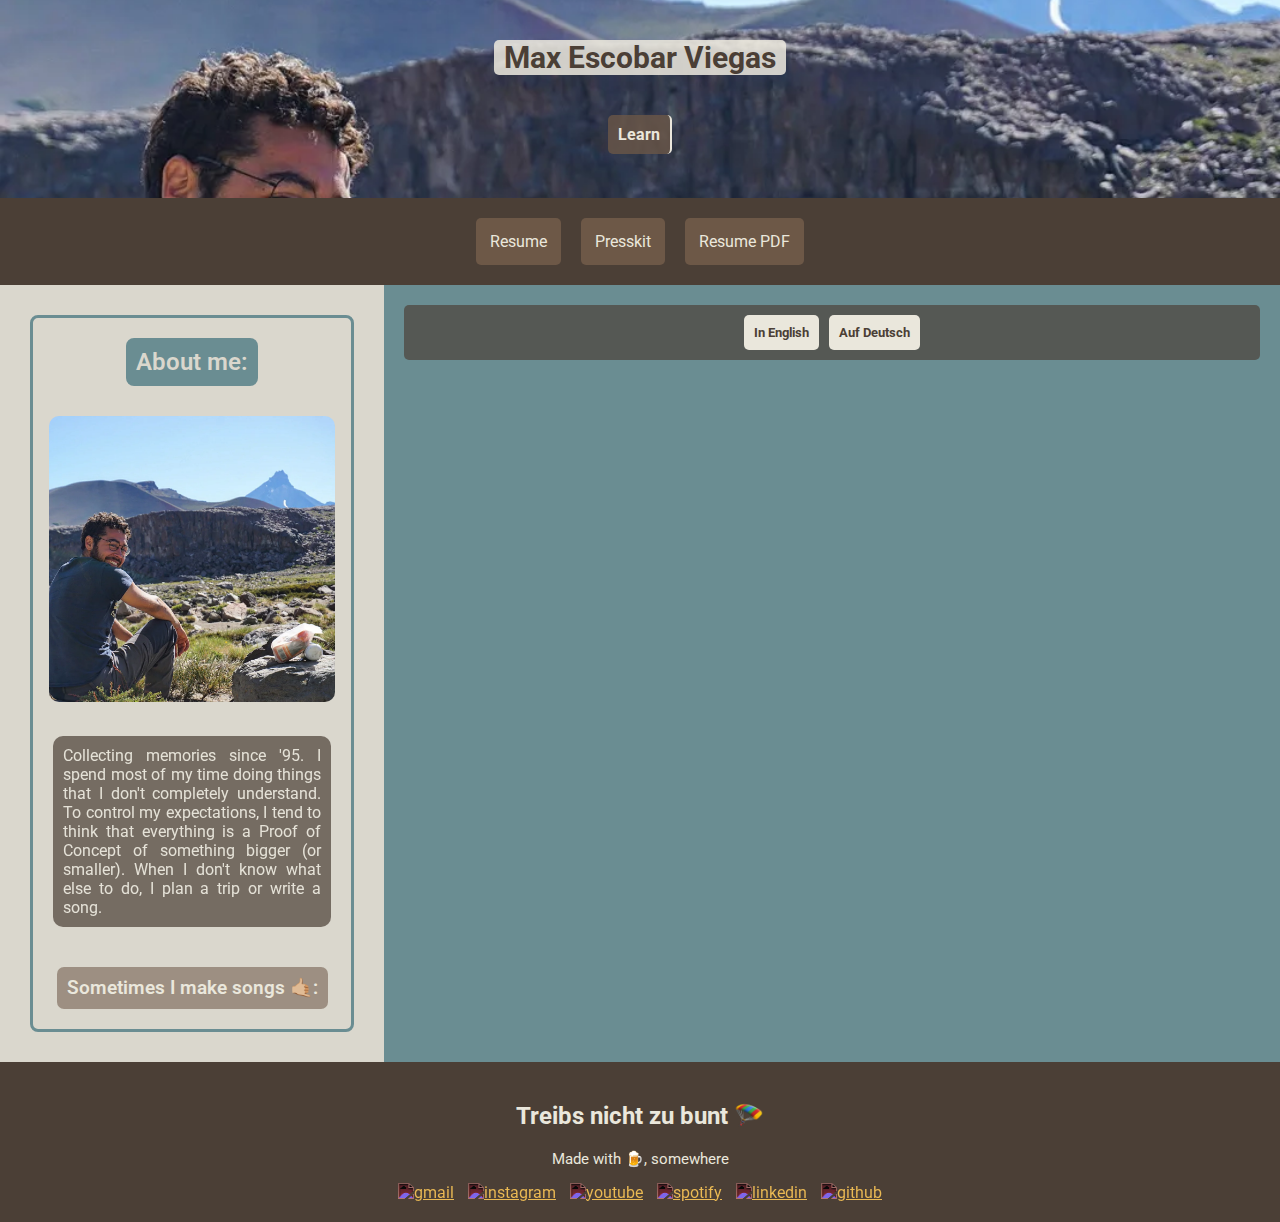
==== download_cv.html @ 4027d504 "chore: one style" ====
<!DOCTYPE html>
<html lang="en">
<head>
<title>Max Escobar Viegas</title>
<meta charset="UTF-8">
<meta name="viewport" content="width=device-width, initial-scale=1">
<meta name="keywords" content="portfolio-website" />
<link rel="stylesheet" href="styles.css" />
<script type="text/javascript" src="scripts.js"></script>
<script src="https://ajax.googleapis.com/ajax/libs/jquery/3.6.0/jquery.min.js"></script>
<script src="https://cdnjs.cloudflare.com/ajax/libs/pdfobject/2.2.8/pdfobject.min.js"></script>
<link href="https://fonts.googleapis.com/css2?family=Poppins:wght@200;600&family=Roboto:wght@200;400;600&display=swap" rel="stylesheet">
<link rel="icon" type="image/png" href="images/favicon.png">

</head>
<body>

  <div class="header">
    <h1>Max Escobar Viegas</h1>
    <div class="typing-container">
      <h3 id="typing-effect"></h3>
    </div>
  </div>

<nav class="navbar">
  <a href="index.html">Resume</a>
  <a href="maxiboy.html">Presskit</a>
  <a href="download_cv.html" class="right">Resume PDF</a>
</nav>

<div class="row">
  <div class="side">
    <div class="about_border">
    <h2>About me:</h2>
    <img class="smallimg" src="images/image_2.jpg" alt="Memory Collecting">
    <p>Collecting memories since '95. I spend most of my time doing things that I don't completely understand. To control my expectations, I tend to think that everything is a Proof of Concept of something bigger (or smaller). When I don't know what else to do, I plan a trip or write a song.</p>
    <h3>Sometimes I make songs 🤙🏼:</h3>

    <div class="interesting-stuff"></div>
    </div>
  </div>

  <div class="main">

    <div class="buttons_bar">
      <a class="btn_cv" id="eng" onclick="showButtonDivCV(this.className, this.id)">In English</a>
      <a class="btn_cv" id="de" onclick="showButtonDivCV(this.className, this.id)">Auf Deutsch</a>
    </div>

    <div class=cv id="eng">
    <script> embedPDF("cv_eng","cv")</script>     
    </div>
    <div class=cv id="de" hidden="hidden">
      <script> embedPDF("cv_deutsch","cv")</script>     
    </div>
    
</div>
</div>

<div class="footer">
  <h2>Treibs nicht zu bunt 🪂</h2>
  <p>Made with 🍺, somewhere</p>
  <a href="mailto:maxescovi@gmail.com" ><img src="https://cdn.jsdelivr.net/npm/simple-icons@v6/icons/gmail.svg" alt="gmail"></a>
  <a href="https://www.instagram.com/perro_flac0/?hl=es-la"><img src="https://cdn.jsdelivr.net/npm/simple-icons@v6/icons/instagram.svg" alt="instagram"></a>
  <a href="https://www.youtube.com/@maxiboy_cl"><img src="https://cdn.jsdelivr.net/npm/simple-icons@v6/icons/youtube.svg" alt="youtube"></a> 
  <a href="https://open.spotify.com/artist/7IsZ5eyceLzv0kOqFrvGNN?dl_branch=1&nd=1&dlsi=f63c96f75f6a48fa"><img src="https://cdn.jsdelivr.net/npm/simple-icons@v6/icons/spotify.svg" alt="spotify"></a> 
  <a href="https://www.linkedin.com/in/maximiliano-escobar-viegas-118804136"><img src="https://cdn.jsdelivr.net/npm/simple-icons@v6/icons/linkedin.svg" alt="linkedin"></a> 
  <a href="https://github.com/elmaxiboy"><img src="https://cdn.jsdelivr.net/npm/simple-icons@v6/icons/github.svg" alt="github"></a>



  
</div>


</body>
</html>
---- styles.css ----
:root {
  --snapshot-amount-big: 2;
  --snapshot-amount-small: 1;
}


* {
  box-sizing: border-box;
}



body {
  margin: 0;
  background-color: #EAE7DC; /* Light Sand Beige */
  color: #4B3F36; /* Earthy Brown text color */
  font-family: 'Roboto';
  font-weight: 400;
}

/* HEADER */

.header {
  
  text-align: center; 
  color: #EAE7DC;
  position: relative;
  background-image: url("images/image_2.jpg");
  background-size: cover;
  background-position:35% 35%;
  background-repeat: no-repeat;
  padding: 20px;
  animation: moveBackground 30s ease-in-out infinite alternate;
 
}


@keyframes moveBackground {
  0% {
    background-position: 35% 0%;
  }
  100% {
    background-position: 35% 100%;
  }
}

.header h1 {
  font-size: 30px;
  position: relative; /* Position the text above the image */
  background-color: #eae7dcde;
  color: #4B3F36;
  display: inline-block;
  border-radius: 5px;
  margin: 20px 0;
  padding-inline: 10px;
}

.header h3 {
  color:#EAE7DC;
  background-color:#6d5847c5;
  display: inline-block;
  border-radius: 5px;
  padding-inline: 10px;
  font-weight: bold
;
}


@keyframes blink-caret {
  from, to { border-color: transparent; }
  50% { border-color: #302822; }
}

#typing-effect {
  font-size: 16px;
  white-space: nowrap;
  overflow: hidden;
  border-right: 2px solid; /* Blinking caret */
  animation: blink-caret 0.75s step-end infinite; /* Only the blinking caret */
}

/* NAV BAR */

.navbar {
  display: flex;
  justify-content: center;
  background-color: #4B3F36; 
  padding: 10px; /* Spacing for breathing room */
 
}


.navbar a {
  display: flex; /* Use flexbox layout */
  text-align: center;
  align-items: center; /* Center text vertically */
  color: #EAE7DC; /* Light Sand Beige */
  padding: 14px 14px; /* Padding for clickable area */
  text-decoration: none; /* Remove text underline */
  transition: background-color 0.3s ease; /* Smooth hover effect */
  border-radius: 5px; /* Rounded corners */
  margin: 10px 10px; /* Space between elements */
  background-color: #6d5847; /* Background color */
  height: auto; /* Ensure it adjusts properly */
  width: auto; /* Flexible width */
}

.navbar a:active {
  transform: translateY(0); /* Reset lift on click */
  background-color: #3f352d; ; /* Even darker shade when clicked */
}

.navbar a:hover {
  transform: translateY(-3px);
  background-color: #685444de; 
}

.buttons_bar {
  padding: 5px 5px; /* Optional: add some padding */
  background-color:#4b3f36ab; /* Optional: background color to match your palette */
  border-radius: 5px;
  color: #4B3F36; /* Light Sand Beige */
  justify-content: center;
  display:flex;
}

.btn_personal {
  background-color: #EAE7DC; /* Forest Green */
  color: #4B3F36; /* Light Sand Beige */
  font-size: 13px; /* Font size */
  border-radius: 5px; /* Smooth button edges */
  cursor: pointer; /* Hand cursor on hover */
  transition: background-color 0.3s ease, transform 0.3s ease; /* Smooth hover and active effect */
  text-decoration: none;
  padding: 10px 10px;
  margin: 5px;
  font-weight: bold;
  

}

.btn_personal:hover {
  background-color: #dddacf; /* Dark Moss Green */
  transform: translateY(-3px); /* Slight lift on hover */
  text-decoration: underline;
  color: #4B3F36;
}

.btn_personal:active {
  transform: translateY(0); /* Reset lift on click */
}

.btn_cv {
  background-color: #EAE7DC; /* Forest Green */
  color: #4B3F36; /* Light Sand Beige */
  font-size: 13px; /* Font size */
  border-radius: 5px; /* Smooth button edges */
  cursor: pointer; /* Hand cursor on hover */
  transition: background-color 0.3s ease, transform 0.3s ease; /* Smooth hover and active effect */
  text-decoration: none;
  padding: 10px 10px;
  margin: 5px;
  font-weight: bold;
  

}

.btn_cv:hover {
  background-color: #dddacf; /* Dark Moss Green */
  transform: translateY(-3px); /* Slight lift on hover */
  text-decoration: underline;
  color: #4B3F36;
}

.btn_cv:active {
  transform: translateY(0); /* Reset lift on click */
}

.profile-wrapper {
  position: absolute;
  top: 50%;
  left: 10%;
  transform: translate(-50%, -50%);
}


.row {
  display: flex;
  flex-wrap: wrap;
  margin: 0;

}

.about_border{
  border:3px solid #6A8D92;
  margin: 10px;
  border-radius: 8px;
}

.side {
  flex: 30%;
  display: flex;
  flex-direction: column;
  text-align: center;
  background-color: #DAD7CD; /* Soft Stone Gray */ 
  color: #4B3F36; /* Earthy Brown text */
  padding: 20px;
}

.side p{
  text-align: justify;
  background-color: #4B3F36;
  opacity: 70%;
  border-radius: 10px;
  color:#EAE7DC;
  padding: 10px;
  margin: 20px;
}

.side h2,h3{
  background-color: #6A8D92;
  border-radius: 8px;
  font-weight: 600;
  padding: 10px;
  display: inline-block;
  color: #DAD7CD;
}

.interesting-stuff{
  text-align: center;
}
.main {
  display: flex;
  flex-direction: column;
  flex: 70%;
  background-color: #6A8D92; /* Mountain Blue */
  padding: 20px;
  color: #EAE7DC;
  
}

.personal_border{
  border: 3px solid #3028229a;
  margin: 10px;
  border-radius: 8px;
}

.personal_border a{
  color: #4B3F36;
}

.personal_border a:hover {
  color:#DAD7CD; /* Color when hovered over */
}

.personal_border a:visited {
  color:#6A8D92; /* Color of visited links */
}


.div_personal{
  text-align: center;
  flex-direction: column;
}

.div_personal h2,h5{
  display: inline-block;

}

.div_personal h2,h3 {
  color: #EAE7DC; 
  background-color:#6d58478f;
  border-radius: 7px ;
  padding: 10px;
  margin: 20px;
}

.div_personal h5 {
  color: #EAE7DC; 
  background-color: #c79c2f7a;
  padding: 10px;
  border-radius: 7px;
  margin: 20px;

}

.div_personal p {
  opacity: 80%;
  background-color: #EAE7DC; /* Make the text a subtle blue */
  color:#4B3F36;
  border: none;
  border-radius: 7px;
  padding: 20px;
  margin: 20px;
  text-align: justify;

}


.smallimg, .youtube-thumbnail {
  width: 90%;
  border-radius: 10px;
  margin: 10px;
}
.video-title{
  color: #EAE7DC; /* Make the text a subtle blue */
  background-color: #6d58478f;
  padding: 10px;
  border-radius: 7px;
  margin: 20px;
  display: inline-flex;
  justify-content: center;

}

.footer {
  padding: 20px;
  text-align: center;
  background-color: #4B3F36; /* Deep Earth Brown */
  color: #EAE7DC;
}

.footer img{
  width: 35px;
  height: 35px;
  filter: invert(100%) sepia(44%) saturate(339%) hue-rotate(315deg) brightness(96%) contrast(92%);
}
.footer a{
margin: 5px;
}
.footer p{
  font-size: 15px;
}




.language p{
  align-items: center;
  padding: 20px;
  text-align: center;
  margin-inline: 50px;
}

.cv, .de, .eng, .presskit {

width: 100%;
height: 100%;

;
} 

/* Icons container */
.skills-container {
  display: flex;
  flex-wrap: wrap;
  justify-content: center;
  gap: 20px;
  margin-top: 20px;
  margin-bottom: 20px;
}

/* Brown colored icons */
.skill-logo {
  width: 60px;
  height: 60px;
  filter: invert(89%) sepia(2%) saturate(993%) hue-rotate(350deg) brightness(111%) contrast(84%);
  transition: transform 0.5s ease; /* Smooth transition for movement */
}

/* Icon hover effect */
.skill-logo:hover {
  transform: rotate(20deg) scale(1.1); /* Rotate and enlarge on hover */
  cursor: pointer;
}

/* Keyframes for icon shuffling/movement */
@keyframes shuffleIcons {
  0%, 100% { transform: translateY(0); }
  50% { transform: translateY(-10px); }
}

/* Apply animation to the skill logos */
.skills-container img {
  animation: shuffleIcons 3s ease-in-out infinite;
}

/* Randomize animation delay so they don't move simultaneously */
.skills-container img:nth-child(1) { animation-delay: 0s; }
.skills-container img:nth-child(2) { animation-delay: 0.2s; }
.skills-container img:nth-child(3) { animation-delay: 0.4s; }
.skills-container img:nth-child(4) { animation-delay: 0.6s; }
.skills-container img:nth-child(5) { animation-delay: 0.8s; }
.skills-container img:nth-child(6) { animation-delay: 1s; }
.skills-container img:nth-child(7) { animation-delay: 1.2s; }
.skills-container img:nth-child(8) { animation-delay: 1.4s; }
.skills-container img:nth-child(9) { animation-delay: 1.6s; }
.skills-container img:nth-child(10) { animation-delay: 1.8s; }
.skills-container img:nth-child(11) { animation-delay: 2.0s; }

/* Media query for tablets and medium screens (max-width: 1000px) */
@media (max-width: 900px) {
  .skill-logo {
    width: 45px;
    height: 45px;
  }
  .skills-container {
    gap: 10px;
  }
  .smallimg, .youtube-thumbnail {
    width: 85%;
  }

  .row {
    flex-direction: column-reverse;
    
  }

  .header h1{
    font-size: 25px;
  }

  .header h3{
    font-size: 15px;
  }
  .buttons_bar{
    flex-direction: column;
    align-items: center;
  }
  .btn_personal{
    display: flex;
    width: 100%;
    height: 100%;
    padding: 10px 10px;
    text-align: center;
    justify-content: center; /* Horizontally center the text */
    align-items: center; 
    margin-inline: 10px;
    
  }
  .side{
    display: flex;
    flex-direction: column;
    align-items: center; 
    text-align: center;


  }

}
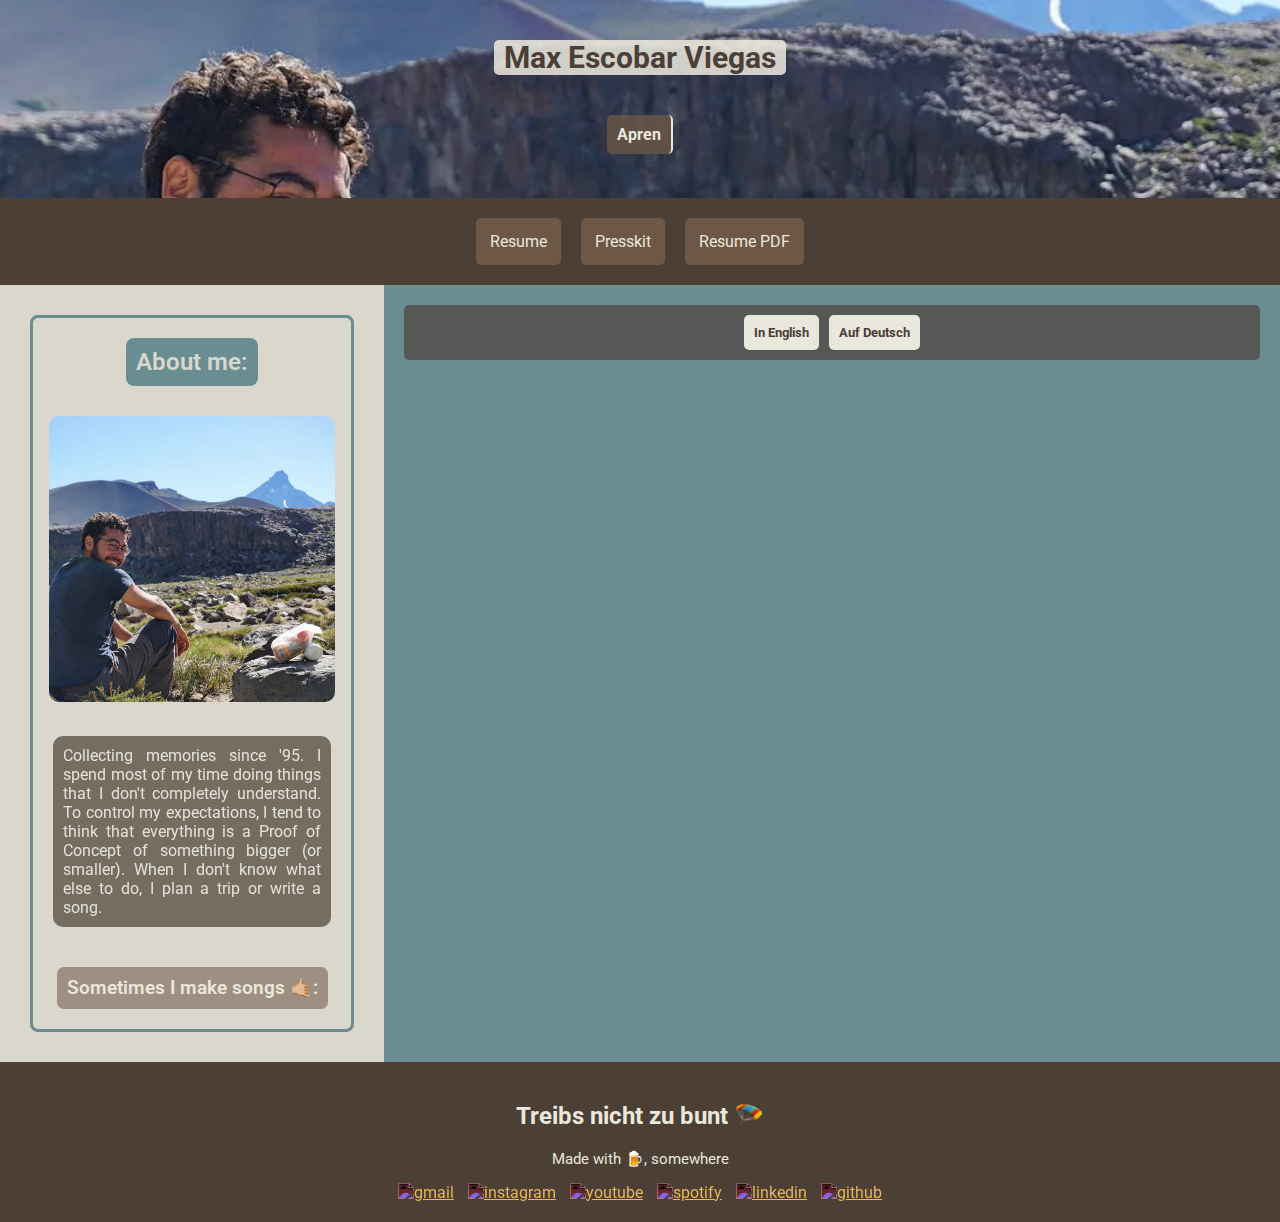
==== commit 933ed81b: "chore: test cv embed" ====
--- a/download_cv.html
+++ b/download_cv.html
@@ -43,15 +43,15 @@
   <div class="main">
 
     <div class="buttons_bar">
-      <a class="btn_cv" id="eng" onclick="showButtonDivCV(this.className, this.id)">In English</a>
-      <a class="btn_cv" id="de" onclick="showButtonDivCV(this.className, this.id)">Auf Deutsch</a>
+      <a class="btn_cv" id="eng_btn" onclick="showButtonDivCV(this.className, this.id)">In English</a>
+      <a class="btn_cv" id="de_btn" onclick="showButtonDivCV(this.className, this.id)">Auf Deutsch</a>
     </div>
 
     <div class=cv id="eng">
-    <script> embedPDF("cv_eng","cv")</script>     
+    <script> embedPDF("cv_eng","eng")</script>     
     </div>
     <div class=cv id="de" hidden="hidden">
-      <script> embedPDF("cv_deutsch","cv")</script>     
+      <script> embedPDF("cv_deutsch","de")</script>     
     </div>
     
 </div>
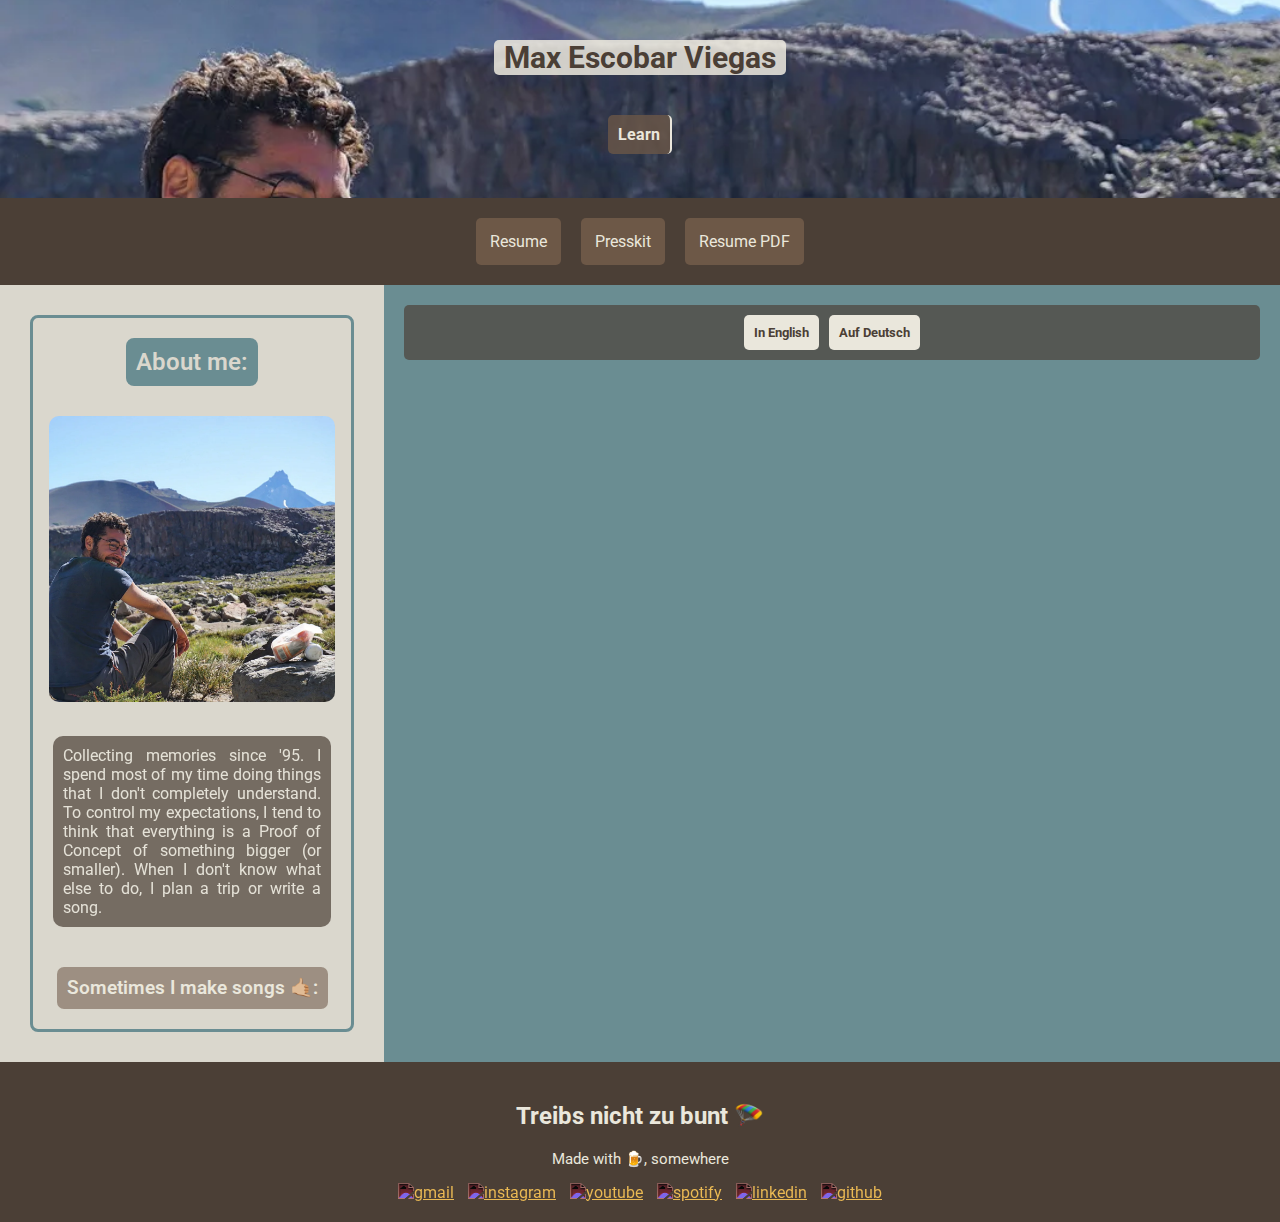
==== commit 06c0d68e: "chore: btn_personal and btn_cv" ====
--- a/download_cv.html
+++ b/download_cv.html
@@ -43,8 +43,8 @@
   <div class="main">
 
     <div class="buttons_bar">
-      <a class="btn_cv" id="eng_btn" onclick="showButtonDivCV(this.className, this.id)">In English</a>
-      <a class="btn_cv" id="de_btn" onclick="showButtonDivCV(this.className, this.id)">Auf Deutsch</a>
+      <a class="btn_cv" id="btn_eng" onclick="showButtonDivCV(this.className, this.id)">In English</a>
+      <a class="btn_cv" id="btn_de" onclick="showButtonDivCV(this.className, this.id)">Auf Deutsch</a>
     </div>
 
     <div class=cv id="eng">
--- a/styles.css
+++ b/styles.css
@@ -428,7 +428,7 @@
     flex-direction: column;
     align-items: center;
   }
-  .btn_personal{
+  .btn_personal,.btn_cv{
     display: flex;
     width: 100%;
     height: 100%;
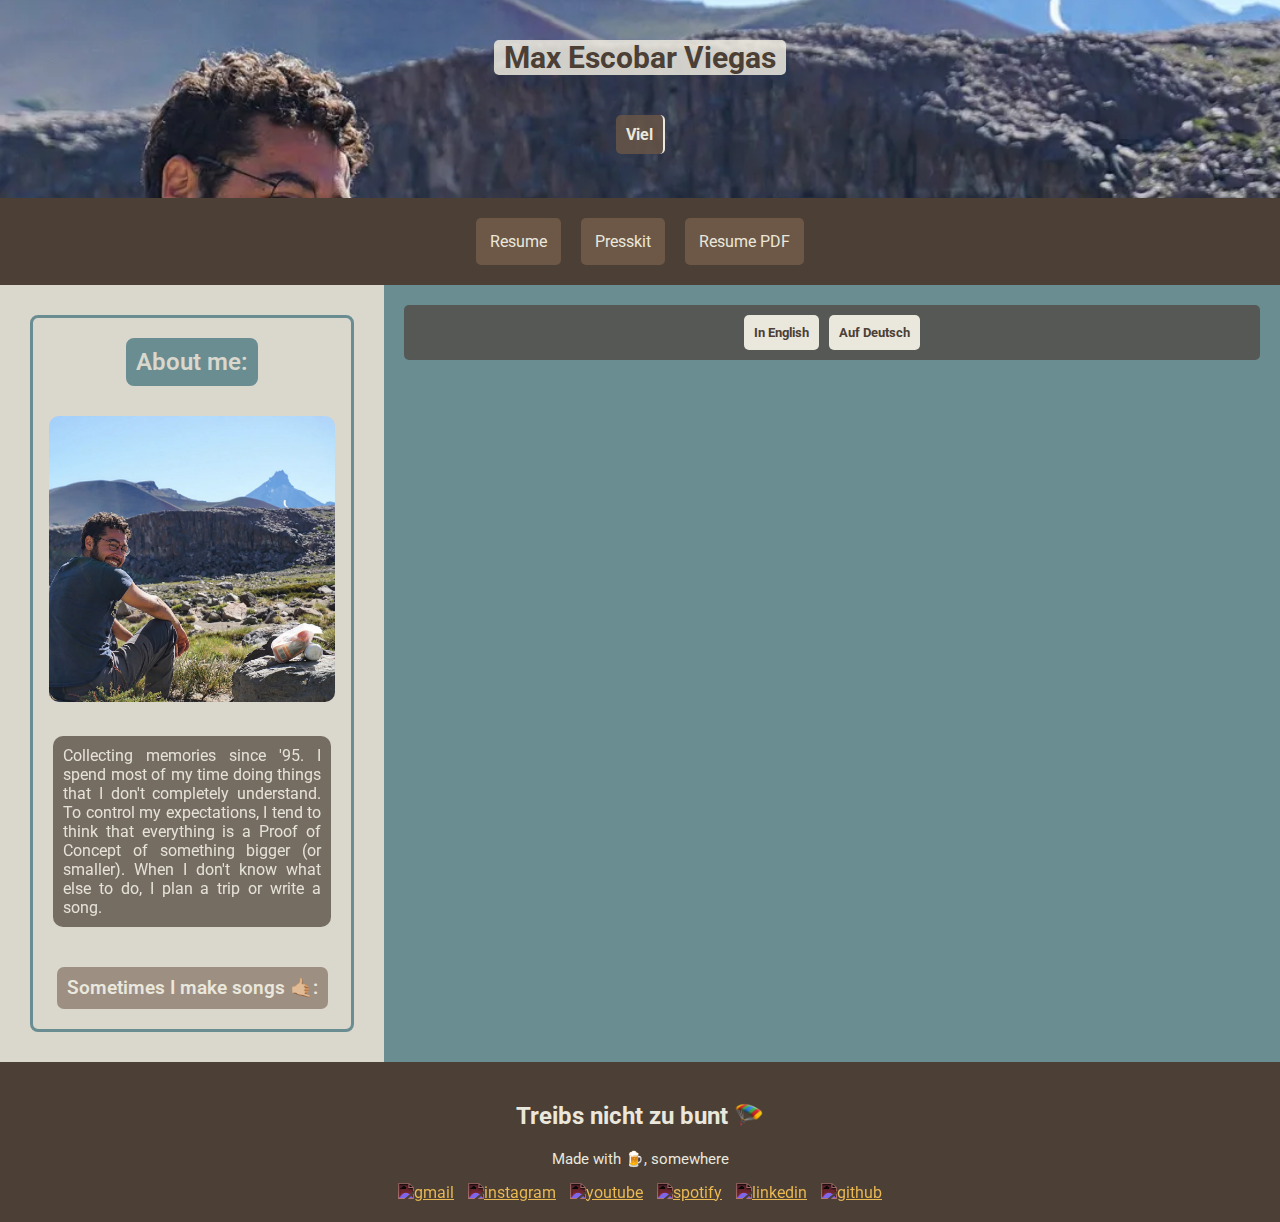
==== commit 178dac39: "fix: hide deutsch variante" ====
--- a/download_cv.html
+++ b/download_cv.html
@@ -47,10 +47,10 @@
       <a class="btn_cv" id="btn_de" onclick="showButtonDivCV(this.className, this.id)">Auf Deutsch</a>
     </div>
 
-    <div class=cv id="eng">
+    <div class=div_cv id="eng">
     <script> embedPDF("cv_eng","eng")</script>     
     </div>
-    <div class=cv id="de" hidden="hidden">
+    <div class=div_cv id="de" hidden="hidden">
       <script> embedPDF("cv_deutsch","de")</script>     
     </div>
     
--- a/styles.css
+++ b/styles.css
@@ -258,7 +258,7 @@
 }
 
 
-.div_personal{
+.div_personal,.div_cv{
   text-align: center;
   flex-direction: column;
 }
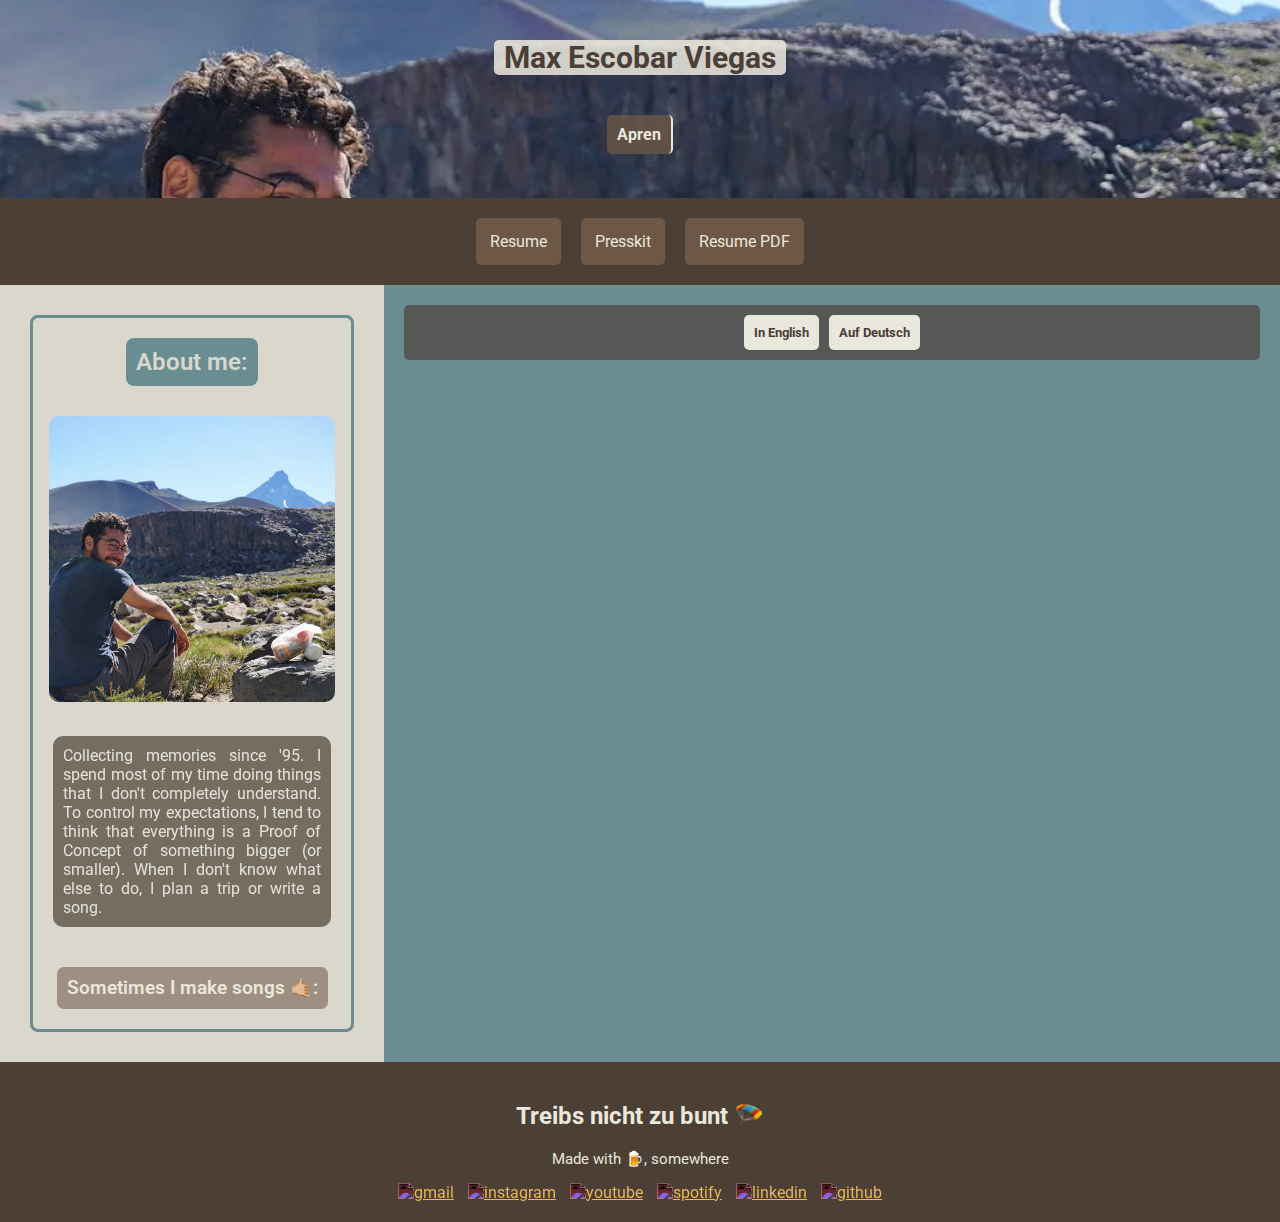
==== commit a18127ec: "fix: correct button d" ====
--- a/download_cv.html
+++ b/download_cv.html
@@ -43,8 +43,8 @@
   <div class="main">
 
     <div class="buttons_bar">
-      <a class="btn_cv" id="btn_eng" onclick="showButtonDivCV(this.className, this.id)">In English</a>
-      <a class="btn_cv" id="btn_de" onclick="showButtonDivCV(this.className, this.id)">Auf Deutsch</a>
+      <a class="btn_cv" id="eng" onclick="showButtonDivCV(this.className, this.id)">In English</a>
+      <a class="btn_cv" id="de" onclick="showButtonDivCV(this.className, this.id)">Auf Deutsch</a>
     </div>
 
     <div class=div_cv id="eng">
--- a/styles.css
+++ b/styles.css
@@ -343,7 +343,7 @@
   margin-inline: 50px;
 }
 
-.cv, .de, .eng, .presskit {
+.div_cv, .de, .eng, .presskit {
 
 width: 100%;
 height: 100%;
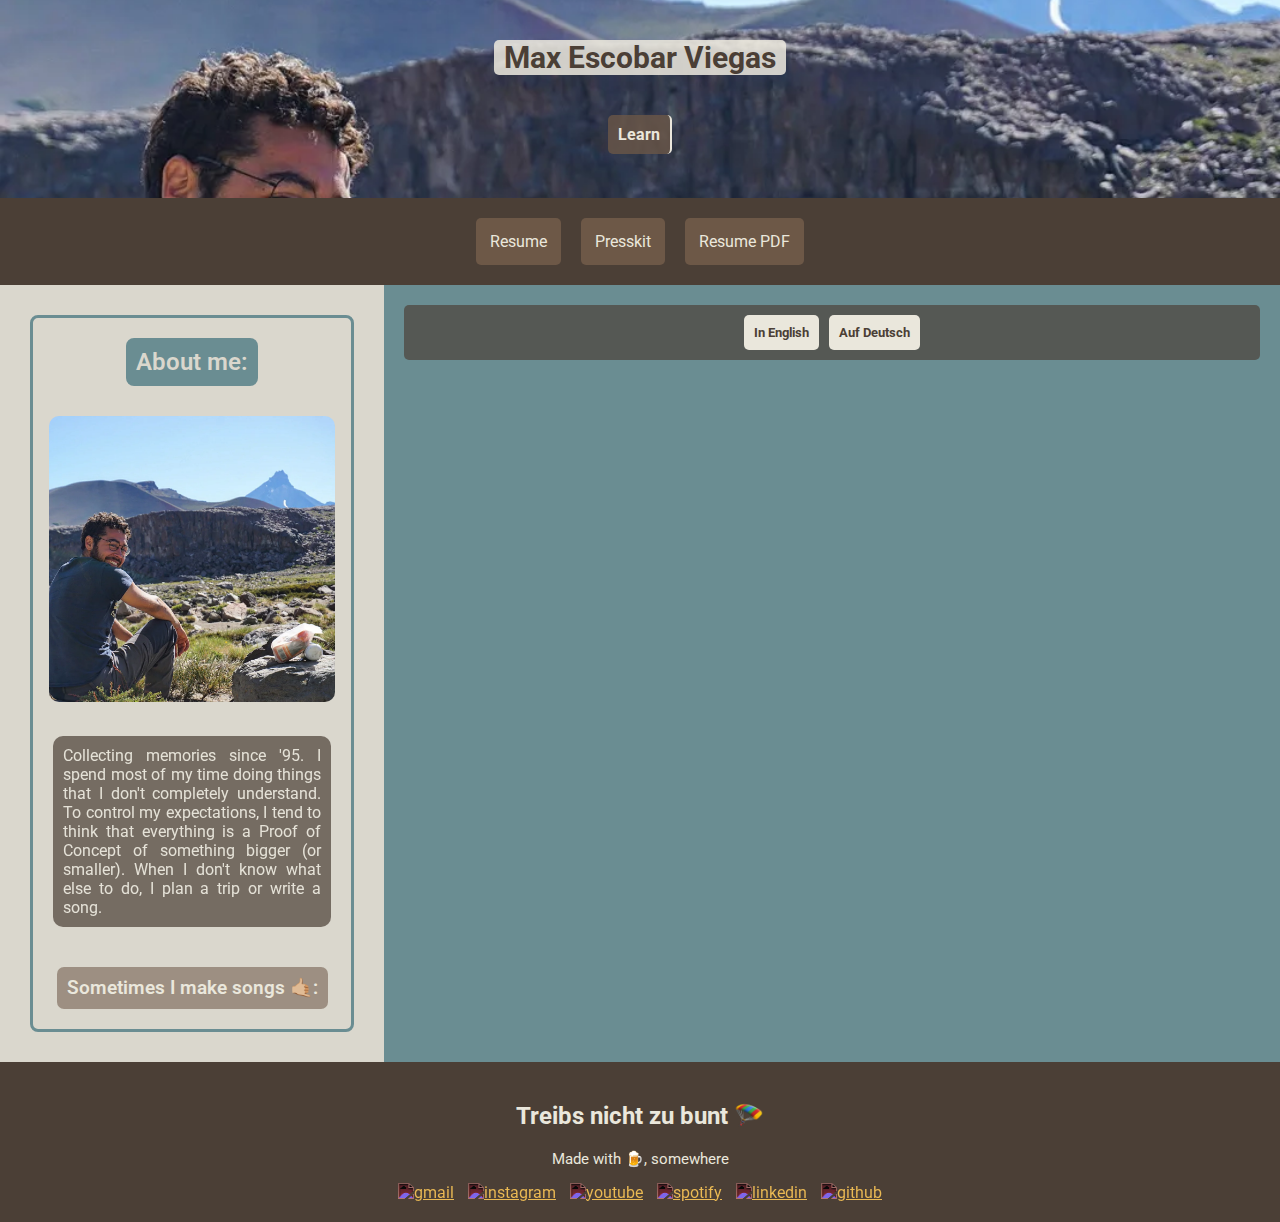
==== commit 619e613d: "fix: match div's id and "btn_" +id" ====
--- a/download_cv.html
+++ b/download_cv.html
@@ -43,8 +43,8 @@
   <div class="main">
 
     <div class="buttons_bar">
-      <a class="btn_cv" id="eng" onclick="showButtonDivCV(this.className, this.id)">In English</a>
-      <a class="btn_cv" id="de" onclick="showButtonDivCV(this.className, this.id)">Auf Deutsch</a>
+      <a class="btn_cv" id="btn_eng" onclick="showButtonDivCV(this.className, this.id)">In English</a>
+      <a class="btn_cv" id="btn_de" onclick="showButtonDivCV(this.className, this.id)">Auf Deutsch</a>
     </div>
 
     <div class=div_cv id="eng">
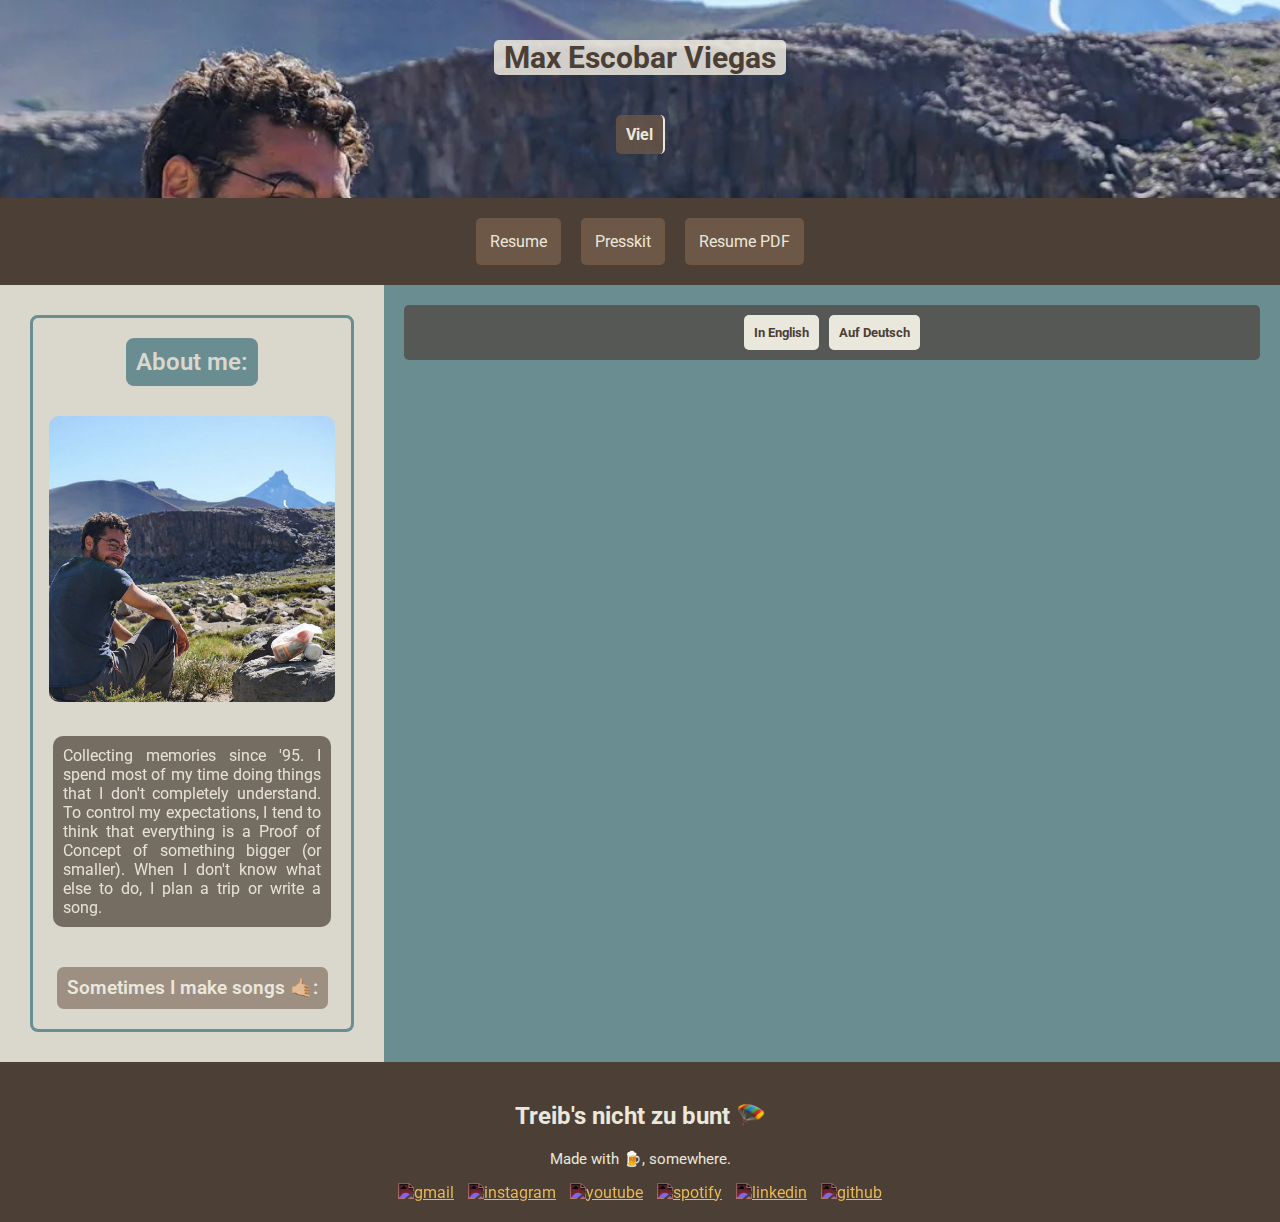
==== commit b589ba71: "fix: typos" ====
--- a/download_cv.html
+++ b/download_cv.html
@@ -58,8 +58,8 @@
 </div>
 
 <div class="footer">
-  <h2>Treibs nicht zu bunt 🪂</h2>
-  <p>Made with 🍺, somewhere</p>
+  <h2>Treib's nicht zu bunt 🪂</h2>
+  <p>Made with 🍺, somewhere.</p>
   <a href="mailto:maxescovi@gmail.com" ><img src="https://cdn.jsdelivr.net/npm/simple-icons@v6/icons/gmail.svg" alt="gmail"></a>
   <a href="https://www.instagram.com/perro_flac0/?hl=es-la"><img src="https://cdn.jsdelivr.net/npm/simple-icons@v6/icons/instagram.svg" alt="instagram"></a>
   <a href="https://www.youtube.com/@maxiboy_cl"><img src="https://cdn.jsdelivr.net/npm/simple-icons@v6/icons/youtube.svg" alt="youtube"></a> 
